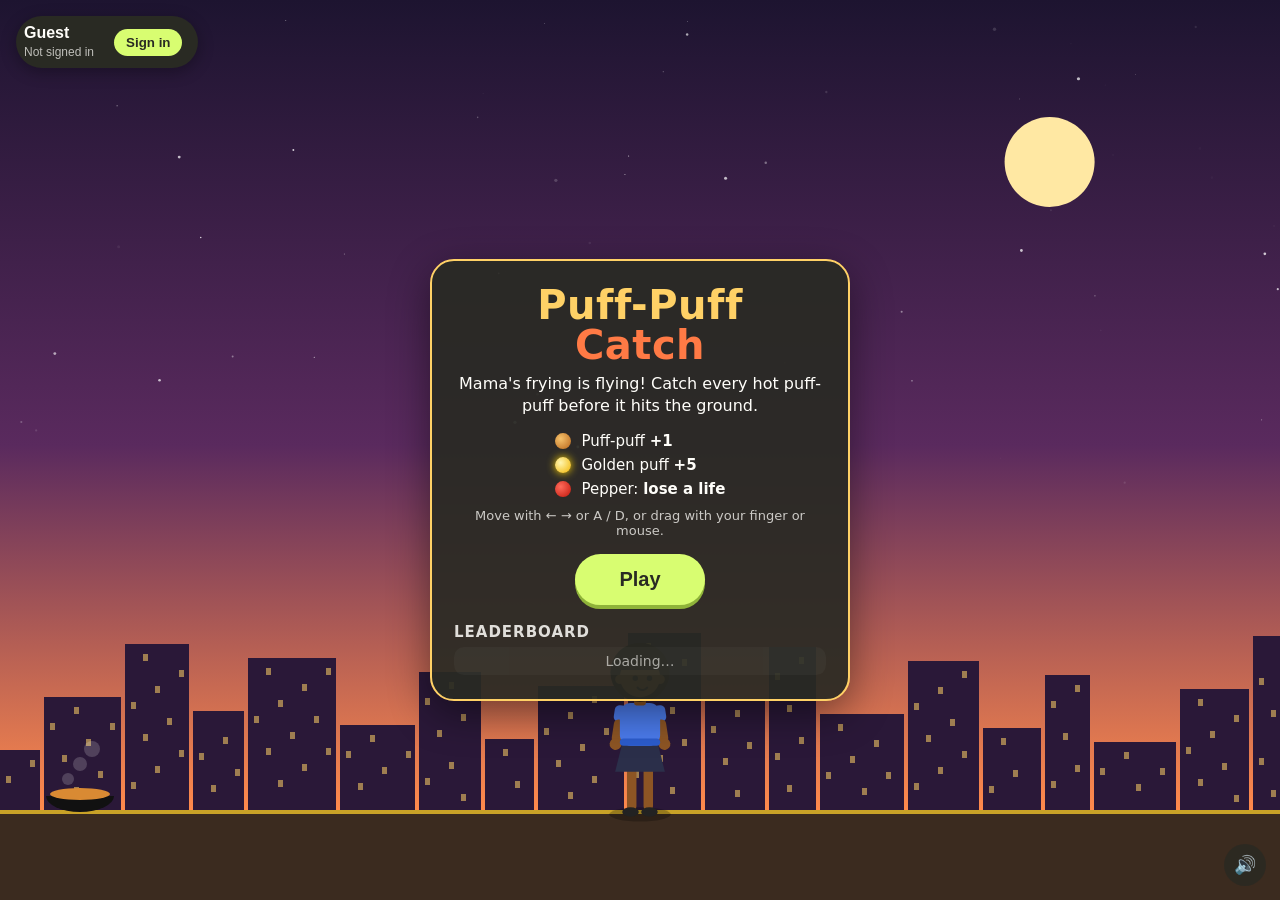
==== index.html @ 375a9965 "Add files via upload" ====
<!doctype html>
<html lang="en">
<head>
  <meta charset="utf-8">
  <meta name="viewport" content="width=device-width, initial-scale=1, maximum-scale=1, user-scalable=no">
  <title>Puff-Puff Catch</title>
  <meta name="description" content="Catch hot puff-puff falling from the sky. Dodge the pepper. A start.ng game.">
  <link rel="icon" href="cover.png">
  <link rel="stylesheet" href="style.css">
</head>
<body>
  <canvas id="game"></canvas>

  <!-- start.ng player card -->
  <div class="startng-card" id="player-card" hidden>
    <img id="player-face" alt="">
    <div>
      <b id="player-name"></b>
      <span id="player-account"></span>
    </div>
    <button id="player-sign-in" hidden>Sign in</button>
  </div>

  <!-- score while playing -->
  <div class="hud" id="hud" hidden>
    <div class="hud-score"><span id="hud-score">0</span><small>puffs</small></div>
    <div class="hud-row">
      <span id="hud-lives"></span>
      <span class="hud-streak">streak <b id="hud-streak">0</b></span>
    </div>
  </div>

  <button class="mute" id="mute" aria-label="Sound on or off">🔊</button>

  <!-- start screen -->
  <section class="panel" id="start-panel">
    <h1>Puff-Puff<br><span>Catch</span></h1>
    <p class="lede">Mama's frying is flying! Catch every hot puff-puff before it hits the ground.</p>
    <ul class="legend">
      <li><i class="dot puff"></i> Puff-puff <b>+1</b></li>
      <li><i class="dot gold"></i> Golden puff <b>+5</b></li>
      <li><i class="dot pepper"></i> Pepper: <b>lose a life</b></li>
    </ul>
    <p class="controls">Move with ← → or A / D, or drag with your finger or mouse.</p>
    <button class="big" id="play-btn">Play</button>
    <div class="board-wrap">
      <h2>Leaderboard</h2>
      <ol class="board" id="board-start"><li class="muted">Loading…</li></ol>
    </div>
  </section>

  <!-- game over screen -->
  <section class="panel" id="over-panel" hidden>
    <h1 class="over-title">Chop finish!</h1>
    <div class="result">
      <div><b id="final-puffs">0</b><small>puff-puffs</small></div>
      <div><b id="final-streak">0</b><small>best streak</small></div>
    </div>
    <p class="save-msg" id="save-msg"></p>
    <button class="big" id="again-btn">Play again</button>
    <div class="board-wrap">
      <h2>Leaderboard</h2>
      <ol class="board" id="board-over"></ol>
    </div>
  </section>

  <script src="startng.js"></script>
  <script src="game.js"></script>
</body>
</html>
---- style.css ----
* { box-sizing: border-box; }
html, body { margin: 0; height: 100%; overflow: hidden; background: #1d1430; }
body { font-family: "Trebuchet MS", "Segoe UI", system-ui, sans-serif; color: #fffefa; touch-action: none; user-select: none; -webkit-user-select: none; }
canvas { display: block; position: fixed; inset: 0; }

/* start.ng player card (from the start.ng docs) */
.startng-card { position: fixed; top: 16px; left: 16px; z-index: 5; display: flex; align-items: center; gap: 12px;
  padding: 8px 16px 8px 8px; border-radius: 999px; background: #292a23; color: #fffefa; font-family: sans-serif;
  box-shadow: 0 4px 16px rgba(0,0,0,.3); max-width: calc(100vw - 32px); }
.startng-card img { width: 48px; height: 48px; border-radius: 50%; background: #d8fd71; flex: none; }
.startng-card b { display: block; font-size: 16px; white-space: nowrap; overflow: hidden; text-overflow: ellipsis; max-width: 40vw; }
.startng-card span { font-size: 12px; opacity: .7; }
.startng-card button { margin-left: 8px; border: 0; border-radius: 999px; padding: 6px 12px; background: #d8fd71; color: #292a23; font-weight: 700; cursor: pointer; }

.hud { position: fixed; top: 16px; right: 16px; z-index: 4; text-align: right; text-shadow: 0 2px 0 rgba(0,0,0,.35); pointer-events: none; }
.hud-score { font-size: 44px; font-weight: 900; line-height: 1; color: #ffd166; }
.hud-score small { font-size: 14px; margin-left: 6px; color: #fffefa; opacity: .85; }
.hud-row { margin-top: 6px; display: flex; gap: 12px; justify-content: flex-end; align-items: center; font-size: 15px; }
.hud-streak b { color: #d8fd71; }

.mute { position: fixed; bottom: 14px; right: 14px; z-index: 6; width: 42px; height: 42px; border-radius: 50%; border: 0;
  background: rgba(41,42,35,.75); color: #fff; font-size: 18px; cursor: pointer; }

.panel { position: fixed; z-index: 3; left: 50%; top: 50%; transform: translate(-50%, -50%);
  width: min(420px, calc(100vw - 32px)); max-height: calc(100vh - 110px); overflow-y: auto;
  margin-top: 30px; padding: 24px 22px; border-radius: 24px; text-align: center;
  background: rgba(41,42,35,.92); box-shadow: 0 12px 40px rgba(0,0,0,.45); border: 2px solid #ffd166; }
.panel[hidden], .hud[hidden], .startng-card[hidden] { display: none; }
h1 { margin: 0 0 8px; font-size: 40px; line-height: 1; color: #ffd166; letter-spacing: .5px; }
h1 span { color: #ff7a45; }
.over-title { color: #ff7a45; }
.lede { margin: 8px 0 14px; font-size: 16px; line-height: 1.4; }
.legend { list-style: none; padding: 0; margin: 0 0 10px; display: grid; gap: 6px; font-size: 15px; text-align: left; justify-content: center; }
.dot { display: inline-block; width: 16px; height: 16px; border-radius: 50%; vertical-align: -3px; margin-right: 6px; }
.dot.puff { background: radial-gradient(circle at 35% 35%, #f6c26b, #b8651b); }
.dot.gold { background: radial-gradient(circle at 35% 35%, #fff6b0, #f0b400); box-shadow: 0 0 8px #ffd700; }
.dot.pepper { background: radial-gradient(circle at 35% 35%, #ff6b5b, #c0150a); }
.controls { font-size: 13px; opacity: .75; margin: 6px 0 16px; }
.big { border: 0; border-radius: 999px; padding: 14px 44px; font-size: 20px; font-weight: 800; cursor: pointer;
  background: #d8fd71; color: #292a23; box-shadow: 0 4px 0 #8fb33a; }
.big:active { transform: translateY(3px); box-shadow: 0 1px 0 #8fb33a; }
.result { display: flex; justify-content: center; gap: 28px; margin: 14px 0 6px; }
.result b { display: block; font-size: 42px; color: #ffd166; line-height: 1; }
.result small { font-size: 13px; opacity: .8; }
.save-msg { min-height: 20px; font-size: 14px; margin: 8px 0 14px; color: #d8fd71; }
.save-msg a { color: #d8fd71; }
.board-wrap { margin-top: 18px; text-align: left; }
.board-wrap h2 { font-size: 15px; margin: 0 0 6px; opacity: .85; text-transform: uppercase; letter-spacing: 1px; }
.board { margin: 0; padding: 0; list-style: none; font-size: 14px; }
.board li { display: flex; gap: 8px; padding: 6px 10px; border-radius: 10px; }
.board li:nth-child(odd) { background: rgba(255,255,255,.05); }
.board li.me { background: rgba(216,253,113,.18); outline: 1px solid #d8fd71; }
.board .rank { width: 26px; opacity: .7; }
.board .who { flex: 1; overflow: hidden; text-overflow: ellipsis; white-space: nowrap; }
.board .swatch { display: inline-block; width: 10px; height: 10px; border-radius: 50%; margin-right: 6px; }
.board .muted { opacity: .6; justify-content: center; }

@media (max-width: 480px) {
  .startng-card { top: 10px; left: 10px; padding: 5px 12px 5px 5px; gap: 8px; }
  .startng-card img { width: 36px; height: 36px; }
  .startng-card b { font-size: 14px; max-width: 30vw; }
  .hud { top: 10px; right: 10px; }
  .hud-score { font-size: 34px; }
  h1 { font-size: 34px; }
}
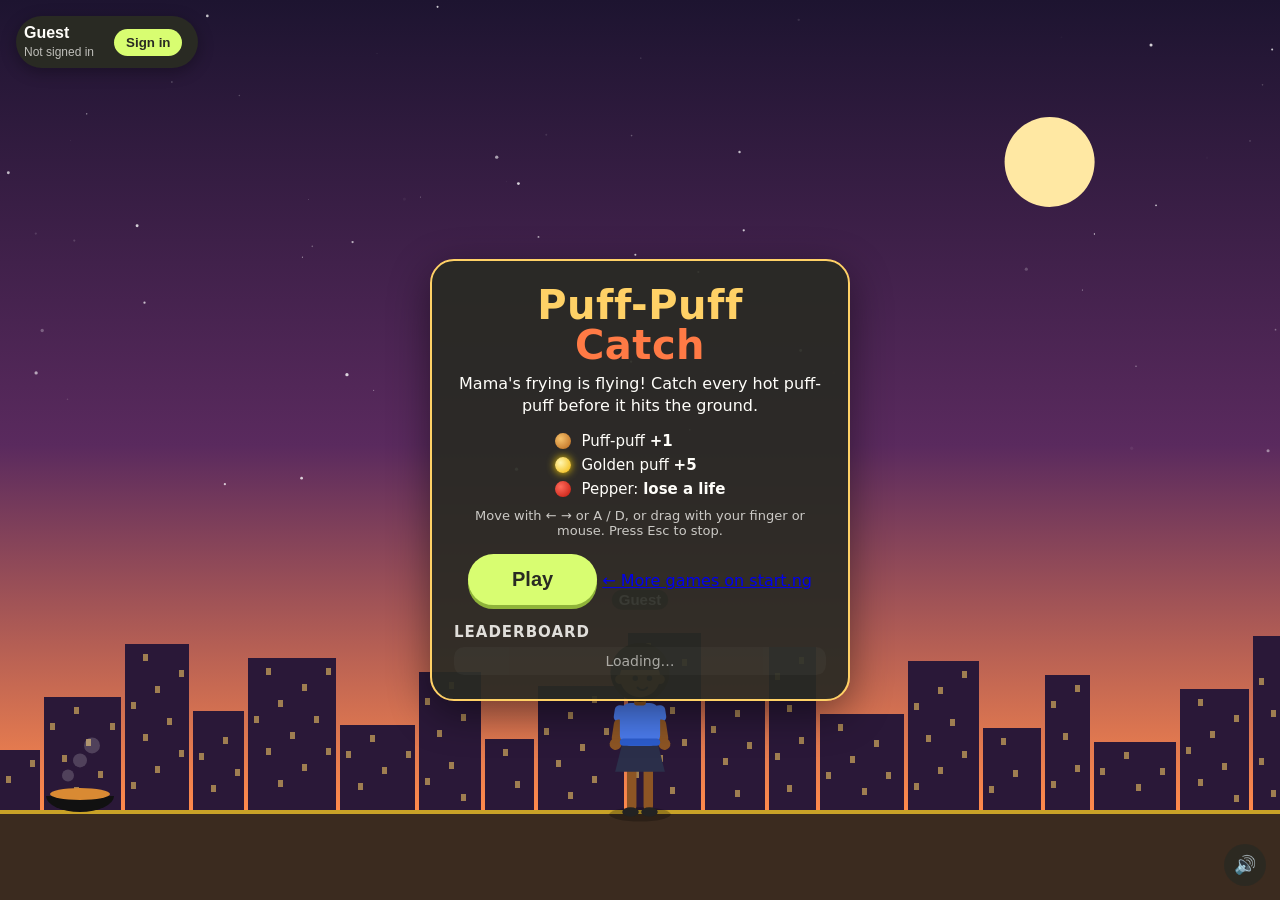
==== commit 2d3e01c0: "Add files via upload" ====
--- a/index.html
+++ b/index.html
@@ -31,6 +31,7 @@
   </div>
 
   <button class="mute" id="mute" aria-label="Sound on or off">🔊</button>
+  <button class="quit" id="quit-btn" hidden aria-label="Back to menu">☰ Menu</button>
 
   <!-- start screen -->
   <section class="panel" id="start-panel">
@@ -41,8 +42,9 @@
       <li><i class="dot gold"></i> Golden puff <b>+5</b></li>
       <li><i class="dot pepper"></i> Pepper: <b>lose a life</b></li>
     </ul>
-    <p class="controls">Move with ← → or A / D, or drag with your finger or mouse.</p>
+    <p class="controls">Move with ← → or A / D, or drag with your finger or mouse. Press Esc to stop.</p>
     <button class="big" id="play-btn">Play</button>
+    <a class="home-link" href="https://start.ng/">← More games on start.ng</a>
     <div class="board-wrap">
       <h2>Leaderboard</h2>
       <ol class="board" id="board-start"><li class="muted">Loading…</li></ol>
@@ -58,6 +60,7 @@
     </div>
     <p class="save-msg" id="save-msg"></p>
     <button class="big" id="again-btn">Play again</button>
+    <div><button class="link-btn" id="menu-btn">Back to menu</button></div>
     <div class="board-wrap">
       <h2>Leaderboard</h2>
       <ol class="board" id="board-over"></ol>
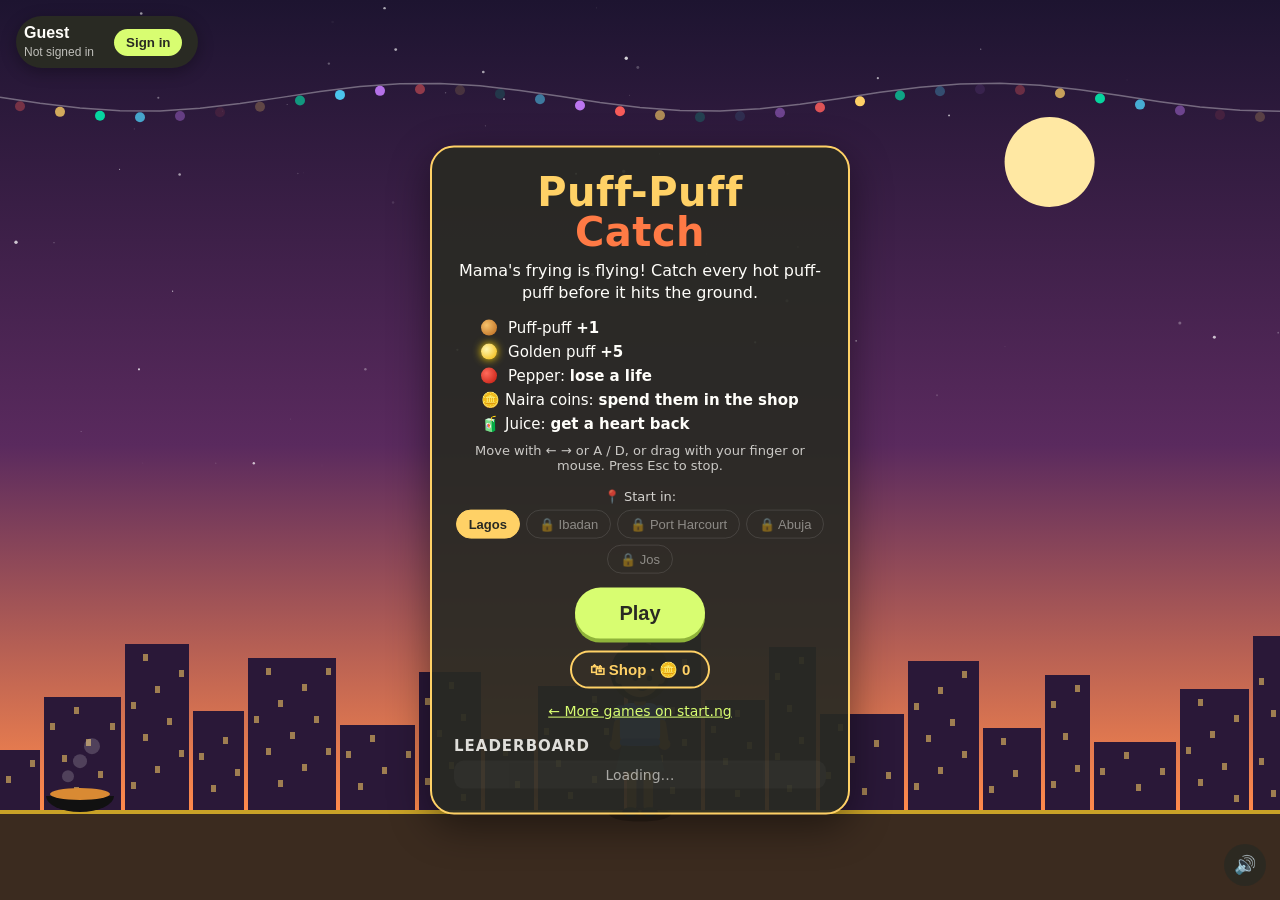
==== commit e8021c95: "Add files via upload" ====
--- a/index.html
+++ b/index.html
@@ -24,6 +24,8 @@
   <!-- score while playing -->
   <div class="hud" id="hud" hidden>
     <div class="hud-score"><span id="hud-score">0</span><small>puffs</small></div>
+    <div class="hud-level" id="hud-level"></div>
+    <div class="hud-level">🪙 <span id="hud-coins">0</span></div>
     <div class="hud-row">
       <span id="hud-lives"></span>
       <span class="hud-streak">streak <b id="hud-streak">0</b></span>
@@ -41,14 +43,50 @@
       <li><i class="dot puff"></i> Puff-puff <b>+1</b></li>
       <li><i class="dot gold"></i> Golden puff <b>+5</b></li>
       <li><i class="dot pepper"></i> Pepper: <b>lose a life</b></li>
+      <li>🪙 Naira coins: <b>spend them in the shop</b></li>
+      <li>🧃 Juice: <b>get a heart back</b></li>
+
     </ul>
     <p class="controls">Move with ← → or A / D, or drag with your finger or mouse. Press Esc to stop.</p>
+    <p class="start-in">📍 Start in:</p>
+    <div class="city-picker" id="city-picker"></div>
     <button class="big" id="play-btn">Play</button>
+    <div><button class="shop-btn" id="shop-btn">🛍 Shop · 🪙 <span id="menu-coins">0</span></button></div>
     <a class="home-link" href="https://start.ng/">← More games on start.ng</a>
     <div class="board-wrap">
       <h2>Leaderboard</h2>
       <ol class="board" id="board-start"><li class="muted">Loading…</li></ol>
     </div>
+  </section>
+
+  <!-- shop -->
+  <section class="panel shop-panel" id="shop-panel" hidden>
+    <h1>Mama's Shop</h1>
+    <p class="wallet">You have 🪙 <b id="shop-coins">0</b> coins</p>
+    <h2 class="shop-h">Puff-puff flavours</h2>
+    <div id="shop-flavours"></div>
+    <h2 class="shop-h">Travel tickets</h2>
+    <p class="shop-note">Finish a city to unlock the next one for free, or buy a ticket to go straight there.</p>
+    <div id="shop-tickets"></div>
+    <button class="big" id="shop-back">Done</button>
+    <p class="shop-note">Coins are saved on this device.</p>
+  </section>
+
+  <!-- level story card -->
+  <section class="panel level-panel" id="level-panel" hidden>
+    <p class="level-num" id="level-num"></p>
+    <h1 id="level-name"></h1>
+    <div class="story">
+      <img id="level-face" alt="" hidden>
+      <div class="bubble">
+        <b id="level-who"></b>
+        <p id="level-story"></p>
+      </div>
+    </div>
+    <p class="level-goal" id="level-goal"></p>
+    <p class="level-bonus" id="level-bonus" hidden>❤️ Mama gave you an extra life!</p>
+    <p class="level-coins" id="level-coins" hidden></p>
+    <button class="big" id="level-go">Let's go!</button>
   </section>
 
   <!-- game over screen -->
@@ -57,7 +95,9 @@
     <div class="result">
       <div><b id="final-puffs">0</b><small>puff-puffs</small></div>
       <div><b id="final-streak">0</b><small>best streak</small></div>
+      <div><b id="final-level">1</b><small>level</small></div>
     </div>
+    <p class="final-city" id="final-city"></p>
     <p class="save-msg" id="save-msg"></p>
     <button class="big" id="again-btn">Play again</button>
     <div><button class="link-btn" id="menu-btn">Back to menu</button></div>
--- a/style.css
+++ b/style.css
@@ -21,6 +21,11 @@
 .mute { position: fixed; bottom: 14px; right: 14px; z-index: 6; width: 42px; height: 42px; border-radius: 50%; border: 0;
   background: rgba(41,42,35,.75); color: #fff; font-size: 18px; cursor: pointer; }
 
+.quit { position: fixed; bottom: 14px; left: 14px; z-index: 6; height: 42px; padding: 0 16px; border-radius: 999px; border: 0;
+  background: rgba(41,42,35,.75); color: #fff; font-size: 15px; font-weight: 700; cursor: pointer; }
+.quit[hidden] { display: none; }
+.home-link { display: block; margin-top: 14px; font-size: 14px; color: #d8fd71; }
+.link-btn { margin-top: 12px; border: 0; background: none; color: #d8fd71; font-size: 15px; text-decoration: underline; cursor: pointer; }
 .panel { position: fixed; z-index: 3; left: 50%; top: 50%; transform: translate(-50%, -50%);
   width: min(420px, calc(100vw - 32px)); max-height: calc(100vh - 110px); overflow-y: auto;
   margin-top: 30px; padding: 24px 22px; border-radius: 24px; text-align: center;
@@ -63,3 +68,41 @@
   .hud-score { font-size: 34px; }
   h1 { font-size: 34px; }
 }
+
+/* levels */
+.hud-level { margin-top: 4px; font-size: 14px; font-weight: 700; color: #fffefa; opacity: .9; }
+.level-num { margin: 0 0 4px; font-size: 13px; letter-spacing: 1.5px; text-transform: uppercase; color: #d8fd71; }
+.story { display: flex; gap: 12px; align-items: flex-start; text-align: left; margin: 14px 0 10px; }
+.story img { width: 52px; height: 52px; border-radius: 50%; background: #d8fd71; flex: none; }
+.bubble { position: relative; flex: 1; background: #fffefa; color: #292a23; border-radius: 14px; padding: 10px 14px; }
+.bubble b { display: block; font-size: 13px; color: #7a4e1d; margin-bottom: 2px; }
+.bubble p { margin: 0; font-size: 15px; line-height: 1.4; }
+.level-goal { font-weight: 700; color: #ffd166; margin: 10px 0 4px; }
+.level-bonus { color: #ff9a9a; font-weight: 700; margin: 4px 0; }
+.level-bonus[hidden] { display: none; }
+.level-panel .big { margin-top: 12px; }
+.final-city { margin: 6px 0 0; font-size: 15px; }
+
+/* coins, shop, city picker */
+.start-in { margin: 4px 0 6px; font-size: 13px; opacity: .8; }
+.city-picker { display: flex; flex-wrap: wrap; gap: 6px; justify-content: center; margin-bottom: 14px; }
+.chip { border: 1px solid rgba(255,255,255,.25); background: transparent; color: #fffefa; border-radius: 999px; padding: 6px 12px; font-size: 13px; cursor: pointer; }
+.chip.on { background: #ffd166; color: #292a23; border-color: #ffd166; font-weight: 700; }
+.chip:disabled { opacity: .45; cursor: not-allowed; }
+.shop-btn { margin-top: 12px; border: 2px solid #ffd166; background: transparent; color: #ffd166; border-radius: 999px; padding: 8px 18px; font-size: 15px; font-weight: 700; cursor: pointer; }
+.wallet { margin: 4px 0 10px; font-size: 16px; }
+.wallet b { color: #ffd166; }
+.shop-h { font-size: 13px; text-transform: uppercase; letter-spacing: 1px; opacity: .85; margin: 14px 0 6px; text-align: left; }
+.shop-note { font-size: 12px; opacity: .7; margin: 0 0 8px; text-align: left; }
+.shop-row { display: flex; align-items: center; gap: 10px; padding: 8px 10px; border-radius: 12px; text-align: left; }
+.shop-row:nth-child(odd) { background: rgba(255,255,255,.05); }
+.shop-row.on { outline: 1px solid #d8fd71; background: rgba(216,253,113,.1); }
+.flav { width: 30px; height: 30px; border-radius: 50%; flex: none; }
+.shop-txt { flex: 1; min-width: 0; }
+.shop-txt b { display: block; font-size: 15px; }
+.shop-txt small { font-size: 12px; opacity: .75; }
+.buy { flex: none; border: 0; border-radius: 999px; padding: 7px 12px; background: #d8fd71; color: #292a23; font-weight: 800; cursor: pointer; min-width: 74px; }
+.buy:disabled { background: rgba(255,255,255,.15); color: rgba(255,255,255,.6); cursor: default; }
+.shop-panel .big { margin: 16px 0 8px; }
+.level-coins { color: #ffd166; font-weight: 700; margin: 4px 0; }
+.level-coins[hidden] { display: none; }
